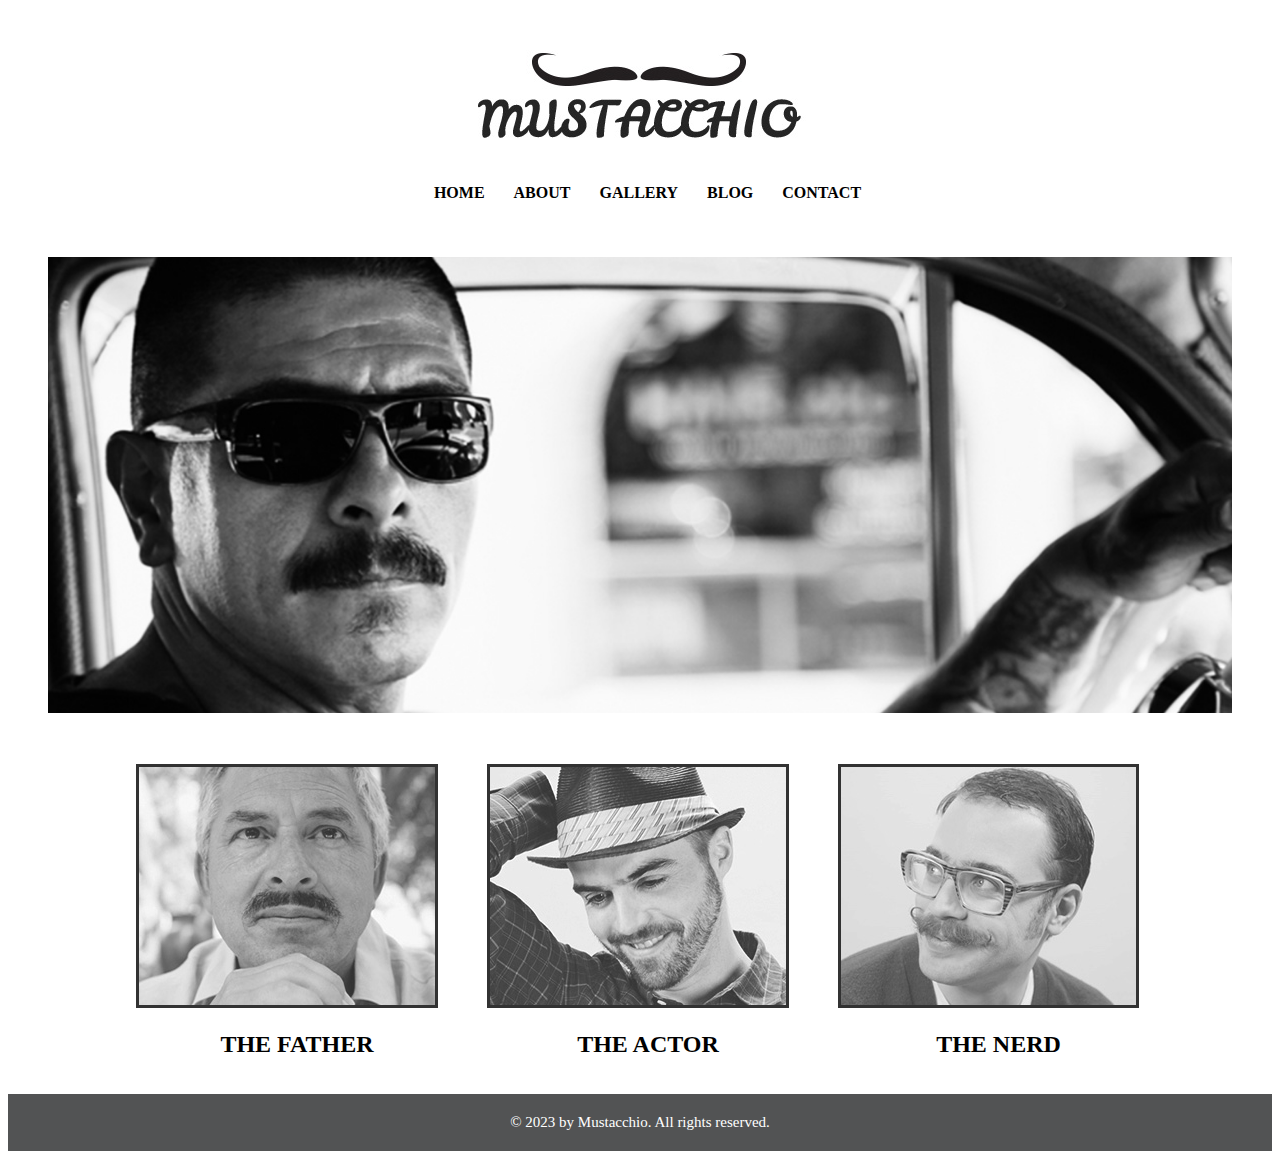
==== index.html @ 251e01f3 "first commit" ====
<!DOCTYPE html>
<html lang="en">

<head>
    <meta charset="utf-8">
    <meta name="viewport" content="width=device-width">
    <title>Template Webpage</title>
    <link rel="stylesheet" href="styles/styles.css">
</head>

<body>
    <header>
        <figure>
            <a href="index.html"><img id="logo" src="images/logo.jpg"></a>
        </figure>
        <nav>
            <ul>
                <li class="menu"><a href="index.html">HOME</a></li>
                <li class="menu"><a href="about.html">ABOUT</a></li>
                <li class="menu">GALLERY</li>
                <li class="menu">BLOG</li>
                <li class="menu">CONTACT</li>
            </ul>
        </nav>
    </header>

    <section>
        <figure>
            <img id="body-img" src="images/the-beacon.jpg">
        </figure>
    </section>

    <section>
        <figure>
            <ul>
                <li>
                    <img class="group-img" src="images/the-father.jpg">
                    <h2>THE FATHER</h2>
                </li>
                <li>
                    <img class="group-img" src="images/the-actor.jpg">
                    <h2>THE ACTOR</h2>
                </li>
                <li>
                    <img class="group-img" src="images/the-nerd.jpg">
                    <h2>THE NERD</h2>
                </li>
            </ul>
        </figure>
    </section>
    <footer>
        <p>© 2023 by Mustacchio. All rights reserved.</p>
    </footer>

</body>

</html>
---- styles/styles.css ----
body {
    margin-top: 50px;
}

#logo {
    margin: auto;
    display: block;
}

a {
    color: inherit;
    text-decoration: none;
}


a.active {
    color: #1bbfac;
}

li {
    list-style: none;
    display: inline-block;
    margin-right: 25px;
    font-weight: bolder;
    margin-top: 25px;
    cursor: pointer;
}

ul {
    text-align: center;
}

.menu:active,
.menu:hover {
    color: #1bbfac;
}

#body-img {
    display: block;
    margin: auto;
    margin-top: 55px;
    width: 100%;
}

figure {
    text-align: center;
}

.group-img {
    display: inline-block;
    margin-top: 10px;
    border: 3px solid black;
    opacity: 0.8;
    cursor: pointer;
    margin-right: 20px;
}

.group-img:hover {
    opacity: 1;
}

h3 {
    font-weight: bolder;
}

footer {
    display: flex;
    padding: 5px;
    background-color: #525354;
    color: white;
    font-size: 15px;
    justify-content: center;
}

/*about page styles added*/

#about-img {
    margin-top: 20px;
    border: 3px solid black;
    max-width: 100%;
}

h1 {
    margin: auto;
    text-align: center;
    justify-content: center;
    margin-top: 50px;
    margin-bottom: 8px;
    background-color: black;
    color: white;
    width: 450px;
    height: 45px;
    font-size: 2.0em;
}

h3,
p {
    text-align: center;
    display: block;
}

h3 {
    line-height: 1px;
}

@media all and (max-width: 600px) {
    br {
        display: none;
    }
}
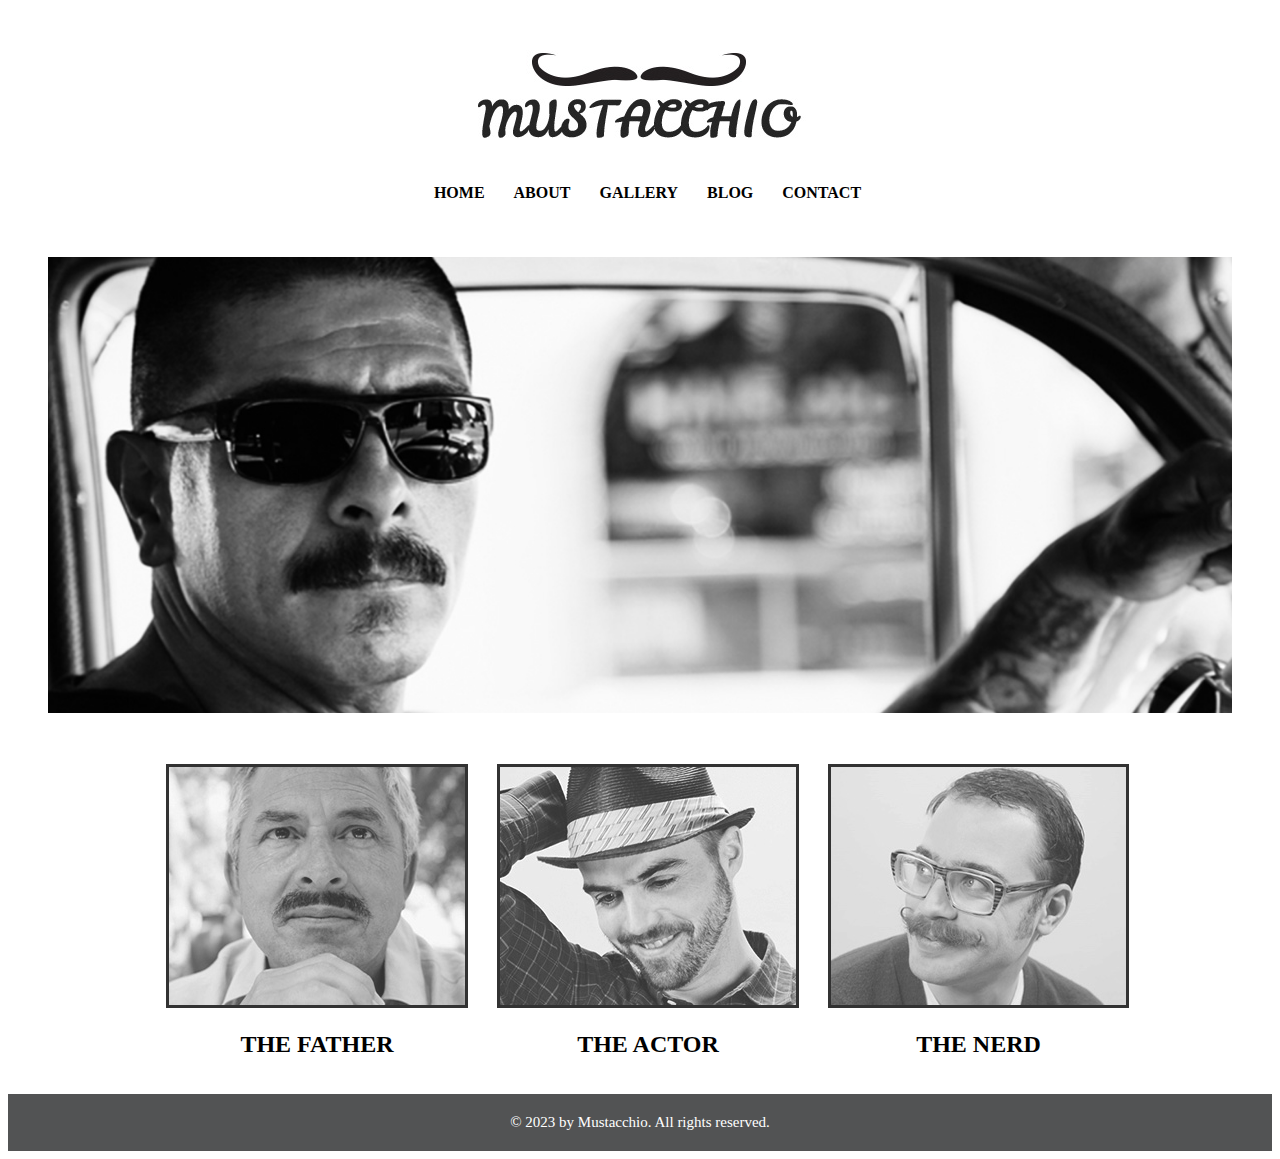
==== commit 56bcd887: "new content" ====
--- a/index.html
+++ b/index.html
@@ -17,8 +17,8 @@
             <ul>
                 <li class="menu"><a href="index.html">HOME</a></li>
                 <li class="menu"><a href="about.html">ABOUT</a></li>
-                <li class="menu">GALLERY</li>
-                <li class="menu">BLOG</li>
+                <li class="menu"><a href="gallery.html">GALLERY</a></li>
+                <li class="menu"><a href="blog.html">BLOG</a></li>
                 <li class="menu">CONTACT</li>
             </ul>
         </nav>
--- a/styles/styles.css
+++ b/styles/styles.css
@@ -12,8 +12,7 @@
     text-decoration: none;
 }
 
-
-a.active {
+a:active {
     color: #1bbfac;
 }
 
@@ -30,7 +29,7 @@
     text-align: center;
 }
 
-.menu:active,
+.menu:focus,
 .menu:hover {
     color: #1bbfac;
 }
@@ -52,11 +51,11 @@
     border: 3px solid black;
     opacity: 0.8;
     cursor: pointer;
-    margin-right: 20px;
 }
 
 .group-img:hover {
     opacity: 1;
+    transition: all 0.4s ease-out;
 }
 
 h3 {
@@ -74,7 +73,7 @@
 
 /*about page styles added*/
 
-#about-img {
+.single-img {
     margin-top: 20px;
     border: 3px solid black;
     max-width: 100%;
@@ -108,3 +107,29 @@
         display: none;
     }
 }
+
+/* gallery page styles */
+
+.shorter-title {
+    width: 180px;
+}
+
+/*single post page styles*/
+.single-post-title {
+    width: 360px;
+    margin-top: 20px;
+    margin-bottom: 25px;
+}
+
+#single-paragraph {
+    margin-bottom: 80px;
+}
+
+/*blog styles page */
+.blog-img {
+    border: 2px solid black;
+}
+
+h3 {
+    margin-top: 90px;
+}
